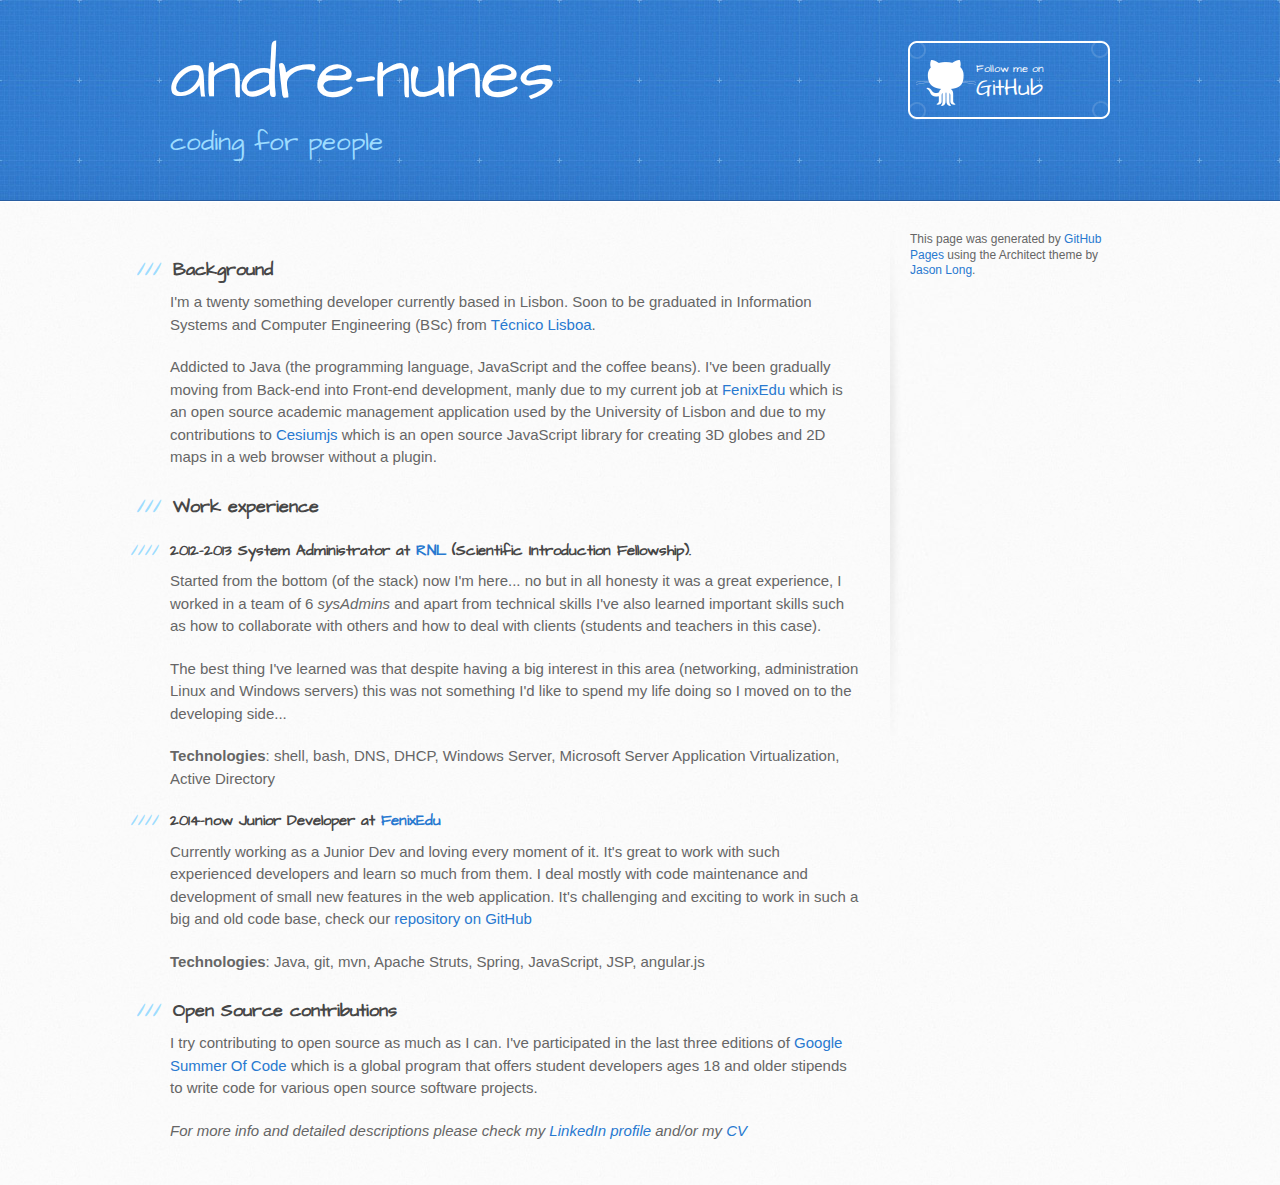
==== index.html @ 00bc3afa "Update background" ====
<!DOCTYPE html>
<html>
  <head>
    <meta charset='utf-8'>
    <meta http-equiv="X-UA-Compatible" content="chrome=1">
    <meta name="viewport" content="width=device-width, initial-scale=1, maximum-scale=1">
    <link href='https://fonts.googleapis.com/css?family=Architects+Daughter' rel='stylesheet' type='text/css'>
    <link rel="stylesheet" type="text/css" href="stylesheets/stylesheet.css" media="screen">
    <link rel="stylesheet" type="text/css" href="stylesheets/github-light.css" media="screen">
    <link rel="stylesheet" type="text/css" href="stylesheets/print.css" media="print">

    <!--[if lt IE 9]>
    <script src="//html5shiv.googlecode.com/svn/trunk/html5.js"></script>
    <![endif]-->

    <title>andre-nunes by andre-nunes</title>
  </head>

  <body>
    <header>
      <div class="inner">
        <h1>andre-nunes</h1>
        <h2>coding for people</h2>
        <a href="https://github.com/andre-nunes" class="button"><small>Follow me on</small> GitHub</a>
      </div>
    </header>

    <div id="content-wrapper">
      <div class="inner clearfix">
        <section id="main-content">
          <h3>
<a id="background" class="anchor" href="#background" aria-hidden="true"><span class="octicon octicon-link"></span></a>Background</h3>

<p>I'm a twenty something developer currently based in Lisbon. Soon to be graduated in Information Systems and Computer Engineering (BSc) from <a href="https://tecnico.ulisboa.pt/en/">Técnico Lisboa</a>.</p>

<p>Addicted to Java (the programming language, JavaScript and the coffee beans). I've been gradually moving from Back-end into Front-end development, manly due to my current job at <a href="http://fenixedu.org/">FenixEdu</a> which is an open source academic management application used by the University of Lisbon and due to my contributions to <a href="http://cesiumjs.org/">Cesiumjs</a> which is an open source JavaScript library for creating 3D globes and 2D maps in a web browser without a plugin.</p>

<h3>
<a id="work-experience" class="anchor" href="#work-experience" aria-hidden="true"><span class="octicon octicon-link"></span></a>Work experience</h3>

<h4>
<a id="2012-2013-system-administrator-at-rnl-scientific-introduction-fellowship" class="anchor" href="#2012-2013-system-administrator-at-rnl-scientific-introduction-fellowship" aria-hidden="true"><span class="octicon octicon-link"></span></a>2012-2013 System Administrator at <a href="https://rnl.tecnico.ulisboa.pt/">RNL</a> (Scientific Introduction Fellowship).</h4>

<p>Started from the bottom (of the stack) now I'm here... no but in all honesty it was a great experience, I worked in a team of 6 <em>sysAdmins</em> and apart from technical skills I've also learned important skills such as how to collaborate with others and how to deal with clients (students and teachers in this case). </p>

<p>The best thing I've learned was that despite having a big interest in this area (networking, administration Linux and Windows servers) this was not something I'd like to spend my life doing so I moved on to the developing side...</p>

<p><strong>Technologies</strong>: shell, bash, DNS, DHCP, Windows Server, Microsoft Server Application Virtualization, Active Directory</p>

<h4>
<a id="2014-now-junior-developer-at-fenixedu" class="anchor" href="#2014-now-junior-developer-at-fenixedu" aria-hidden="true"><span class="octicon octicon-link"></span></a>2014-now Junior Developer at <a href="http://fenixedu.org/">FenixEdu</a>
</h4>

<p>Currently working as a Junior Dev and loving every moment of it. It's great to work with such experienced developers and learn so much from them. I deal mostly with code maintenance and development of small new features in the web application. It's challenging and exciting to work in such a big and old code base, check our <a href="https://github.com/FenixEdu/fenixedu-academic">repository on GitHub</a></p>

<p><strong>Technologies</strong>: Java, git, mvn, Apache Struts, Spring, JavaScript, JSP, angular.js</p>

<h3>
<a id="open-source-contributions" class="anchor" href="#open-source-contributions" aria-hidden="true"><span class="octicon octicon-link"></span></a>Open Source contributions</h3>

<p>I try contributing to open source as much as I can. I've participated in the last three editions of <a href="https://developers.google.com/open-source/gsoc/">Google Summer Of Code</a> which is a global program that offers student developers ages 18 and older stipends to write code for various open source software projects.</p>

<p><em>For more info and detailed descriptions please check my <a href="http://www.linkedin.com/in/andregomesnunes">LinkedIn profile</a> and/or my <a href="data/Europass-CV-AndreNunes.pdf">CV</a></em></p>
        </section>

        <aside id="sidebar">


          <p>This page was generated by <a href="https://pages.github.com">GitHub Pages</a> using the Architect theme by <a href="https://twitter.com/jasonlong">Jason Long</a>.</p>
        </aside>
      </div>
    </div>


  </body>
</html>
---- stylesheets/stylesheet.css ----
/*! normalize.css v3.0.2 | MIT License | git.io/normalize */

/**
 * 1. Set default font family to sans-serif.
 * 2. Prevent iOS text size adjust after orientation change, without disabling
 *    user zoom.
 */

html {
  font-family: sans-serif; /* 1 */
  -webkit-text-size-adjust: 100%; /* 2 */
  -ms-text-size-adjust: 100%; /* 2 */
}

/**
 * Remove default margin.
 */

body {
  margin: 0;
}

/* HTML5 display definitions
   ========================================================================== */

/**
 * Correct `block` display not defined for any HTML5 element in IE 8/9.
 * Correct `block` display not defined for `details` or `summary` in IE 10/11
 * and Firefox.
 * Correct `block` display not defined for `main` in IE 11.
 */

article,
aside,
details,
figcaption,
figure,
footer,
header,
hgroup,
main,
menu,
nav,
section,
summary {
  display: block;
}

/**
 * 1. Correct `inline-block` display not defined in IE 8/9.
 * 2. Normalize vertical alignment of `progress` in Chrome, Firefox, and Opera.
 */

audio,
canvas,
progress,
video {
  display: inline-block; /* 1 */
  vertical-align: baseline; /* 2 */
}

/**
 * Prevent modern browsers from displaying `audio` without controls.
 * Remove excess height in iOS 5 devices.
 */

audio:not([controls]) {
  display: none;
  height: 0;
}

/**
 * Address `[hidden]` styling not present in IE 8/9/10.
 * Hide the `template` element in IE 8/9/11, Safari, and Firefox < 22.
 */

[hidden],
template {
  display: none;
}

/* Links
   ========================================================================== */

/**
 * Remove the gray background color from active links in IE 10.
 */

a {
  background-color: transparent;
}

/**
 * Improve readability when focused and also mouse hovered in all browsers.
 */

a:active,
a:hover {
  outline: 0;
}

/* Text-level semantics
   ========================================================================== */

/**
 * Address styling not present in IE 8/9/10/11, Safari, and Chrome.
 */

abbr[title] {
  border-bottom: 1px dotted;
}

/**
 * Address style set to `bolder` in Firefox 4+, Safari, and Chrome.
 */

b,
strong {
  font-weight: bold;
}

/**
 * Address styling not present in Safari and Chrome.
 */

dfn {
  font-style: italic;
}

/**
 * Address variable `h1` font-size and margin within `section` and `article`
 * contexts in Firefox 4+, Safari, and Chrome.
 */

h1 {
  margin: 0.67em 0;
  font-size: 2em;
}

/**
 * Address styling not present in IE 8/9.
 */

mark {
  color: #000;
  background: #ff0;
}

/**
 * Address inconsistent and variable font size in all browsers.
 */

small {
  font-size: 80%;
}

/**
 * Prevent `sub` and `sup` affecting `line-height` in all browsers.
 */

sub,
sup {
  position: relative;
  font-size: 75%;
  line-height: 0;
  vertical-align: baseline;
}

sup {
  top: -0.5em;
}

sub {
  bottom: -0.25em;
}

/* Embedded content
   ========================================================================== */

/**
 * Remove border when inside `a` element in IE 8/9/10.
 */

img {
  border: 0;
}

/**
 * Correct overflow not hidden in IE 9/10/11.
 */

svg:not(:root) {
  overflow: hidden;
}

/* Grouping content
   ========================================================================== */

/**
 * Address margin not present in IE 8/9 and Safari.
 */

figure {
  margin: 1em 40px;
}

/**
 * Address differences between Firefox and other browsers.
 */

hr {
  height: 0;
  -moz-box-sizing: content-box;
  box-sizing: content-box;
}

/**
 * Contain overflow in all browsers.
 */

pre {
  overflow: auto;
}

/**
 * Address odd `em`-unit font size rendering in all browsers.
 */

code,
kbd,
pre,
samp {
  font-family: monospace, monospace;
  font-size: 1em;
}

/* Forms
   ========================================================================== */

/**
 * Known limitation: by default, Chrome and Safari on OS X allow very limited
 * styling of `select`, unless a `border` property is set.
 */

/**
 * 1. Correct color not being inherited.
 *    Known issue: affects color of disabled elements.
 * 2. Correct font properties not being inherited.
 * 3. Address margins set differently in Firefox 4+, Safari, and Chrome.
 */

button,
input,
optgroup,
select,
textarea {
  margin: 0; /* 3 */
  font: inherit; /* 2 */
  color: inherit; /* 1 */
}

/**
 * Address `overflow` set to `hidden` in IE 8/9/10/11.
 */

button {
  overflow: visible;
}

/**
 * Address inconsistent `text-transform` inheritance for `button` and `select`.
 * All other form control elements do not inherit `text-transform` values.
 * Correct `button` style inheritance in Firefox, IE 8/9/10/11, and Opera.
 * Correct `select` style inheritance in Firefox.
 */

button,
select {
  text-transform: none;
}

/**
 * 1. Avoid the WebKit bug in Android 4.0.* where (2) destroys native `audio`
 *    and `video` controls.
 * 2. Correct inability to style clickable `input` types in iOS.
 * 3. Improve usability and consistency of cursor style between image-type
 *    `input` and others.
 */

button,
html input[type="button"], /* 1 */
input[type="reset"],
input[type="submit"] {
  -webkit-appearance: button; /* 2 */
  cursor: pointer; /* 3 */
}

/**
 * Re-set default cursor for disabled elements.
 */

button[disabled],
html input[disabled] {
  cursor: default;
}

/**
 * Remove inner padding and border in Firefox 4+.
 */

button::-moz-focus-inner,
input::-moz-focus-inner {
  padding: 0;
  border: 0;
}

/**
 * Address Firefox 4+ setting `line-height` on `input` using `!important` in
 * the UA stylesheet.
 */

input {
  line-height: normal;
}

/**
 * It's recommended that you don't attempt to style these elements.
 * Firefox's implementation doesn't respect box-sizing, padding, or width.
 *
 * 1. Address box sizing set to `content-box` in IE 8/9/10.
 * 2. Remove excess padding in IE 8/9/10.
 */

input[type="checkbox"],
input[type="radio"] {
  box-sizing: border-box; /* 1 */
  padding: 0; /* 2 */
}

/**
 * Fix the cursor style for Chrome's increment/decrement buttons. For certain
 * `font-size` values of the `input`, it causes the cursor style of the
 * decrement button to change from `default` to `text`.
 */

input[type="number"]::-webkit-inner-spin-button,
input[type="number"]::-webkit-outer-spin-button {
  height: auto;
}

/**
 * 1. Address `appearance` set to `searchfield` in Safari and Chrome.
 * 2. Address `box-sizing` set to `border-box` in Safari and Chrome
 *    (include `-moz` to future-proof).
 */

input[type="search"] {
  -webkit-box-sizing: content-box; /* 2 */
  -moz-box-sizing: content-box;
  box-sizing: content-box;
  -webkit-appearance: textfield; /* 1 */
}

/**
 * Remove inner padding and search cancel button in Safari and Chrome on OS X.
 * Safari (but not Chrome) clips the cancel button when the search input has
 * padding (and `textfield` appearance).
 */

input[type="search"]::-webkit-search-cancel-button,
input[type="search"]::-webkit-search-decoration {
  -webkit-appearance: none;
}

/**
 * Define consistent border, margin, and padding.
 */

fieldset {
  padding: 0.35em 0.625em 0.75em;
  margin: 0 2px;
  border: 1px solid #c0c0c0;
}

/**
 * 1. Correct `color` not being inherited in IE 8/9/10/11.
 * 2. Remove padding so people aren't caught out if they zero out fieldsets.
 */

legend {
  padding: 0; /* 2 */
  border: 0; /* 1 */
}

/**
 * Remove default vertical scrollbar in IE 8/9/10/11.
 */

textarea {
  overflow: auto;
}

/**
 * Don't inherit the `font-weight` (applied by a rule above).
 * NOTE: the default cannot safely be changed in Chrome and Safari on OS X.
 */

optgroup {
  font-weight: bold;
}

/* Tables
   ========================================================================== */

/**
 * Remove most spacing between table cells.
 */

table {
  border-spacing: 0;
  border-collapse: collapse;
}

td,
th {
  padding: 0;
}

/* LAYOUT STYLES */
body {
  font-family: 'Helvetica Neue', Helvetica, Arial, serif;
  font-size: 15px;
  font-weight: 400;
  line-height: 1.5;
  color: #666;
  background: #fafafa url(../images/body-bg.jpg) 0 0 repeat;
}

p {
  margin-top: 0;
}

a {
  color: #2879d0;
}
a:hover {
  color: #2268b2;
}

header {
  padding-top: 40px;
  padding-bottom: 40px;
  font-family: 'Architects Daughter', 'Helvetica Neue', Helvetica, Arial, serif;
  background: #2e7bcf url(../images/header-bg.jpg) 0 0 repeat-x;
  border-bottom: solid 1px #275da1;
}

header h1 {
  width: 540px;
  margin-top: 0;
  margin-bottom: 0.2em;
  font-size: 72px;
  font-weight: normal;
  line-height: 1;
  color: #fff;
  letter-spacing: -1px;
}

header h2 {
  width: 540px;
  margin-top: 0;
  margin-bottom: 0;
  font-size: 26px;
  font-weight: normal;
  line-height: 1.3;
  color: #9ddcff;
  letter-spacing: 0;
}

.inner {
  position: relative;
  width: 940px;
  margin: 0 auto;
}

#content-wrapper {
  padding-top: 30px;
  border-top: solid 1px #fff;
}

#main-content {
  float: left;
  width: 690px;
}

#main-content img {
  max-width: 100%;
}

aside#sidebar {
  float: right;
  width: 200px;
  min-height: 504px;
  padding-left: 20px;
  font-size: 12px;
  line-height: 1.3;
  background: transparent url(../images/sidebar-bg.jpg) 0 0 no-repeat;
}

aside#sidebar p.repo-owner,
aside#sidebar p.repo-owner a {
  font-weight: bold;
}

#downloads {
  margin-bottom: 40px;
}

a.button {
  width: 134px;
  height: 58px;
  padding-top: 22px;
  padding-left: 68px;
  font-family: 'Architects Daughter', 'Helvetica Neue', Helvetica, Arial, serif;
  font-size: 23px;
  line-height: 1.2;
  color: #fff;
}
a.button small {
  display: block;
  font-size: 11px;
}
header a.button {
  position: absolute;
  top: 0;
  right: 0;
  background: transparent url(../images/github-button.png) 0 0 no-repeat;
}
aside a.button {
  display: block;
  width: 138px;
  padding-left: 64px;
  margin-bottom: 20px;
  font-size: 21px;
  background: transparent url(../images/download-button.png) 0 0 no-repeat;
}

code, pre {
  margin-bottom: 30px;
  font-family: Monaco, "Bitstream Vera Sans Mono", "Lucida Console", Terminal, monospace;
  font-size: 13px;
  color: #222;
}

code {
  padding: 0 3px;
  background-color: #f2f8fc;
  border: solid 1px #dbe7f3;
}

pre {
  padding: 20px;
  overflow: auto;
  text-shadow: none;
  background: #fff;
  border: solid 1px #f2f2f2;
}
pre code {
  padding: 0;
  color: #2879d0;
  background-color: #fff;
  border: none;
}

ul, ol, dl {
  margin-bottom: 20px;
}


/* COMMON STYLES */

hr {
  height: 0;
  margin-top: 1em;
  margin-bottom: 1em;
  border: 0;
  border-top: solid 1px #ddd;
}

table {
  width: 100%;
  border: 1px solid #ebebeb;
}

th {
  font-weight: 500;
}

td {
  font-weight: 300;
  text-align: center;
  border: 1px solid #ebebeb;
}

form {
  padding: 20px;
  background: #f2f2f2;

}


/* GENERAL ELEMENT TYPE STYLES */

#main-content h1 {
  margin-top: 0;
  margin-bottom: 0;
  font-family: 'Architects Daughter', 'Helvetica Neue', Helvetica, Arial, serif;
  font-size: 2.8em;
  font-weight: normal;
  color: #474747;
  text-indent: 6px;
  letter-spacing: -1px;
}

#main-content h1:before {
  padding-right: 0.3em;
  margin-left: -0.9em;
  color: #9ddcff;
  content: "/";
}

#main-content h2 {
  margin-bottom: 8px;
  font-family: 'Architects Daughter', 'Helvetica Neue', Helvetica, Arial, serif;
  font-size: 22px;
  font-weight: bold;
  color: #474747;
  text-indent: 4px;
}
#main-content h2:before {
  padding-right: 0.3em;
  margin-left: -1.5em;
  content: "//";
  color: #9ddcff;
}

#main-content h3 {
  margin-top: 24px;
  margin-bottom: 8px;
  font-family: 'Architects Daughter', 'Helvetica Neue', Helvetica, Arial, serif;
  font-size: 18px;
  font-weight: bold;
  color: #474747;
  text-indent: 3px;
}

#main-content h3:before {
  padding-right: 0.3em;
  margin-left: -2em;
  content: "///";
  color: #9ddcff;
}

#main-content h4 {
  margin-bottom: 8px;
  font-family: 'Architects Daughter', 'Helvetica Neue', Helvetica, Arial, serif;
  font-size: 15px;
  font-weight: bold;
  color: #474747;
  text-indent: 3px;
}

h4:before {
  padding-right: 0.3em;
  margin-left: -2.8em;
  content: "////";
  color: #9ddcff;
}

#main-content h5 {
  margin-bottom: 8px;
  font-family: 'Architects Daughter', 'Helvetica Neue', Helvetica, Arial, serif;
  font-size: 14px;
  color: #474747;
  text-indent: 3px;
}
h5:before {
  padding-right: 0.3em;
  margin-left: -3.2em;
  content: "/////";
  color: #9ddcff;
}

#main-content h6 {
  margin-bottom: 8px;
  font-family: 'Architects Daughter', 'Helvetica Neue', Helvetica, Arial, serif;
  font-size: .8em;
  color: #474747;
  text-indent: 3px;
}
h6:before {
  padding-right: 0.3em;
  margin-left: -3.7em;
  content: "//////";
  color: #9ddcff;
}

p {
  margin-bottom: 20px;
}

a {
  text-decoration: none;
}

p a {
  font-weight: 400;
}

blockquote {
  padding: 0 0 0 30px;
  margin-bottom: 20px;
  font-size: 1.6em;
  border-left: 10px solid #e9e9e9;
}

ul {
  list-style-position: inside;
  list-style: disc;
  padding-left: 20px;
}

ol {
  list-style-position: inside;
  list-style: decimal;
  padding-left: 3px;
}

dl dd {
  font-style: italic;
  font-weight: 100;
}

footer {
  padding-top: 20px;
  padding-bottom: 30px;
  margin-top: 40px;
  font-size: 13px;
  color: #aaa;
  background: transparent url('../images/hr.png') 0 0 no-repeat;
}

footer a {
  color: #666;
}
footer a:hover {
  color: #444;
}

/* MISC */
.clearfix:after {
  display: block;
  height: 0;
  clear: both;
  visibility: hidden;
  content: '.';
}

.clearfix {display: inline-block;}
* html .clearfix {height: 1%;}
.clearfix {display: block;}

/* #Media Queries
================================================== */

/* Smaller than standard 960 (devices and browsers) */
@media only screen and (max-width: 959px) { }

/* Tablet Portrait size to standard 960 (devices and browsers) */
@media only screen and (min-width: 768px) and (max-width: 959px) {
  .inner {
    width: 740px;
  }
  header h1, header h2 {
    width: 340px;
  }
  header h1 {
    font-size: 60px;
  }
  header h2 {
    font-size: 30px;
  }
  #main-content {
    width: 490px;
  }
  #main-content h1:before,
  #main-content h2:before,
  #main-content h3:before,
  #main-content h4:before,
  #main-content h5:before,
  #main-content h6:before {
    padding-right: 0;
    margin-left: 0;
    content: none;
  }
}

/* All Mobile Sizes (devices and browser) */
@media only screen and (max-width: 767px) {
  .inner {
    width: 93%;
  }
  header {
    padding: 20px 0;
  }
  header .inner {
    position: relative;
  }
  header h1, header h2 {
    width: 100%;
  }
  header h1 {
    font-size: 48px;
  }
  header h2 {
    font-size: 24px;
  }
  header a.button {
    position: relative;
    display: inline-block;
    width: auto;
    height: auto;
    padding: 5px 10px;
    margin-top: 15px;
    font-size: 13px;
    line-height: 1;
    color: #2879d0;
    text-align: center;
    background-color: #9ddcff;
    background-image: none;
    border-radius: 5px;
    -moz-border-radius: 5px;
    -webkit-border-radius: 5px;
  }
  header a.button small {
    display: inline;
    font-size: 13px;
  }
  #main-content,
  aside#sidebar {
    float: none;
    width: 100% ! important;
  }
  aside#sidebar {
    min-height: 0;
    padding: 20px 0;
    margin-top: 20px;
    background-image: none;
    border-top: solid 1px #ddd;
  }
  aside#sidebar a.button {
    display: none;
  }
  #main-content h1:before,
  #main-content h2:before,
  #main-content h3:before,
  #main-content h4:before,
  #main-content h5:before,
  #main-content h6:before {
    padding-right: 0;
    margin-left: 0;
    content: none;
  }
}

/* Mobile Landscape Size to Tablet Portrait (devices and browsers) */
@media only screen and (min-width: 480px) and (max-width: 767px) { }

/* Mobile Portrait Size to Mobile Landscape Size (devices and browsers) */
@media only screen and (max-width: 479px) { }
---- stylesheets/github-light.css ----
/*
   Copyright 2014 GitHub Inc.

   Licensed under the Apache License, Version 2.0 (the "License");
   you may not use this file except in compliance with the License.
   You may obtain a copy of the License at

       http://www.apache.org/licenses/LICENSE-2.0

   Unless required by applicable law or agreed to in writing, software
   distributed under the License is distributed on an "AS IS" BASIS,
   WITHOUT WARRANTIES OR CONDITIONS OF ANY KIND, either express or implied.
   See the License for the specific language governing permissions and
   limitations under the License.

*/

.pl-c /* comment */ {
  color: #969896;
}

.pl-c1      /* constant, markup.raw, meta.diff.header, meta.module-reference, meta.property-name, support, support.constant, support.variable, variable.other.constant */,
.pl-s .pl-v /* string variable */ {
  color: #0086b3;
}

.pl-e  /* entity */,
.pl-en /* entity.name */ {
  color: #795da3;
}

.pl-s .pl-s1 /* string source */,
.pl-smi      /* storage.modifier.import, storage.modifier.package, storage.type.java, variable.other, variable.parameter.function */ {
  color: #333;
}

.pl-ent /* entity.name.tag */ {
  color: #63a35c;
}

.pl-k /* keyword, storage, storage.type */ {
  color: #a71d5d;
}

.pl-pds              /* punctuation.definition.string, string.regexp.character-class */,
.pl-s                /* string */,
.pl-s .pl-pse .pl-s1 /* string punctuation.section.embedded source */,
.pl-sr               /* string.regexp */,
.pl-sr .pl-cce       /* string.regexp constant.character.escape */,
.pl-sr .pl-sra       /* string.regexp string.regexp.arbitrary-repitition */,
.pl-sr .pl-sre       /* string.regexp source.ruby.embedded */ {
  color: #183691;
}

.pl-v /* variable */ {
  color: #ed6a43;
}

.pl-id /* invalid.deprecated */ {
  color: #b52a1d;
}

.pl-ii /* invalid.illegal */ {
  background-color: #b52a1d;
  color: #f8f8f8;
}

.pl-sr .pl-cce /* string.regexp constant.character.escape */ {
  color: #63a35c;
  font-weight: bold;
}

.pl-ml /* markup.list */ {
  color: #693a17;
}

.pl-mh        /* markup.heading */,
.pl-mh .pl-en /* markup.heading entity.name */,
.pl-ms        /* meta.separator */ {
  color: #1d3e81;
  font-weight: bold;
}

.pl-mq /* markup.quote */ {
  color: #008080;
}

.pl-mi /* markup.italic */ {
  color: #333;
  font-style: italic;
}

.pl-mb /* markup.bold */ {
  color: #333;
  font-weight: bold;
}

.pl-md /* markup.deleted, meta.diff.header.from-file */ {
  background-color: #ffecec;
  color: #bd2c00;
}

.pl-mi1 /* markup.inserted, meta.diff.header.to-file */ {
  background-color: #eaffea;
  color: #55a532;
}

.pl-mdr /* meta.diff.range */ {
  color: #795da3;
  font-weight: bold;
}

.pl-mo /* meta.output */ {
  color: #1d3e81;
}
---- stylesheets/print.css ----
html, body, div, span, applet, object, iframe,
h1, h2, h3, h4, h5, h6, p, blockquote, pre,
a, abbr, acronym, address, big, cite, code,
del, dfn, em, img, ins, kbd, q, s, samp,
small, strike, strong, sub, sup, tt, var,
b, u, i, center,
dl, dt, dd, ol, ul, li,
fieldset, form, label, legend,
table, caption, tbody, tfoot, thead, tr, th, td,
article, aside, canvas, details, embed,
figure, figcaption, footer, header, hgroup,
menu, nav, output, ruby, section, summary,
time, mark, audio, video {
  padding: 0;
  margin: 0;
  font: inherit;
  font-size: 100%;
  vertical-align: baseline;
  border: 0;
}
/* HTML5 display-role reset for older browsers */
article, aside, details, figcaption, figure,
footer, header, hgroup, menu, nav, section {
  display: block;
}
body {
  line-height: 1;
}
ol, ul {
  list-style: none;
}
blockquote, q {
  quotes: none;
}
blockquote:before, blockquote:after,
q:before, q:after {
  content: '';
  content: none;
}
table {
  border-spacing: 0;
  border-collapse: collapse;
}
body {
  font-family: 'Helvetica Neue', Helvetica, Arial, serif;
  font-size: 13px;
  line-height: 1.5;
  color: #000;
}

a {
  font-weight: bold;
  color: #d5000d;
}

header {
  padding-top: 35px;
  padding-bottom: 10px;
}

header h1 {
  font-size: 48px;
  font-weight: bold;
  line-height: 1.2;
  color: #303030;
  letter-spacing: -1px;
}

header h2 {
  font-size: 24px;
  font-weight: normal;
  line-height: 1.3;
  color: #aaa;
  letter-spacing: -1px;
}
#downloads {
  display: none;
}
#main_content {
  padding-top: 20px;
}

code, pre {
  margin-bottom: 30px;
  font-family: Monaco, "Bitstream Vera Sans Mono", "Lucida Console", Terminal;
  font-size: 12px;
  color: #222;
}

code {
  padding: 0 3px;
}

pre {
  padding: 20px;
  overflow: auto;
  border: solid 1px #ddd;
}
pre code {
  padding: 0;
}

ul, ol, dl {
  margin-bottom: 20px;
}


/* COMMON STYLES */

table {
  width: 100%;
  border: 1px solid #ebebeb;
}

th {
  font-weight: 500;
}

td {
  font-weight: 300;
  text-align: center;
  border: 1px solid #ebebeb;
}

form {
  padding: 20px;
  background: #f2f2f2;

}


/* GENERAL ELEMENT TYPE STYLES */

h1 {
  font-size: 2.8em;
}

h2 {
  margin-bottom: 8px;
  font-size: 22px;
  font-weight: bold;
  color: #303030;
}

h3 {
  margin-bottom: 8px;
  font-size: 18px;
  font-weight: bold;
  color: #d5000d;
}

h4 {
  font-size: 16px;
  font-weight: bold;
  color: #303030;
}

h5 {
  font-size: 1em;
  color: #303030;
}

h6 {
  font-size: .8em;
  color: #303030;
}

p {
  margin-bottom: 20px;
  font-weight: 300;
}

a {
  text-decoration: none;
}

p a {
  font-weight: 400;
}

blockquote {
  padding: 0 0 0 30px;
  margin-bottom: 20px;
  font-size: 1.6em;
  border-left: 10px solid #e9e9e9;
}

ul li {
  padding-left: 20px;
  list-style-position: inside;
  list-style: disc;
}

ol li {
  padding-left: 3px;
  list-style-position: inside;
  list-style: decimal;
}

dl dd {
  font-style: italic;
  font-weight: 100;
}

footer {
  padding-top: 20px;
  padding-bottom: 30px;
  margin-top: 40px;
  font-size: 13px;
  color: #aaa;
}

footer a {
  color: #666;
}

/* MISC */
.clearfix:after {
  display: block;
  height: 0;
  clear: both;
  visibility: hidden;
  content: '.';
}

.clearfix {display: inline-block;}
* html .clearfix {height: 1%;}
.clearfix {display: block;}
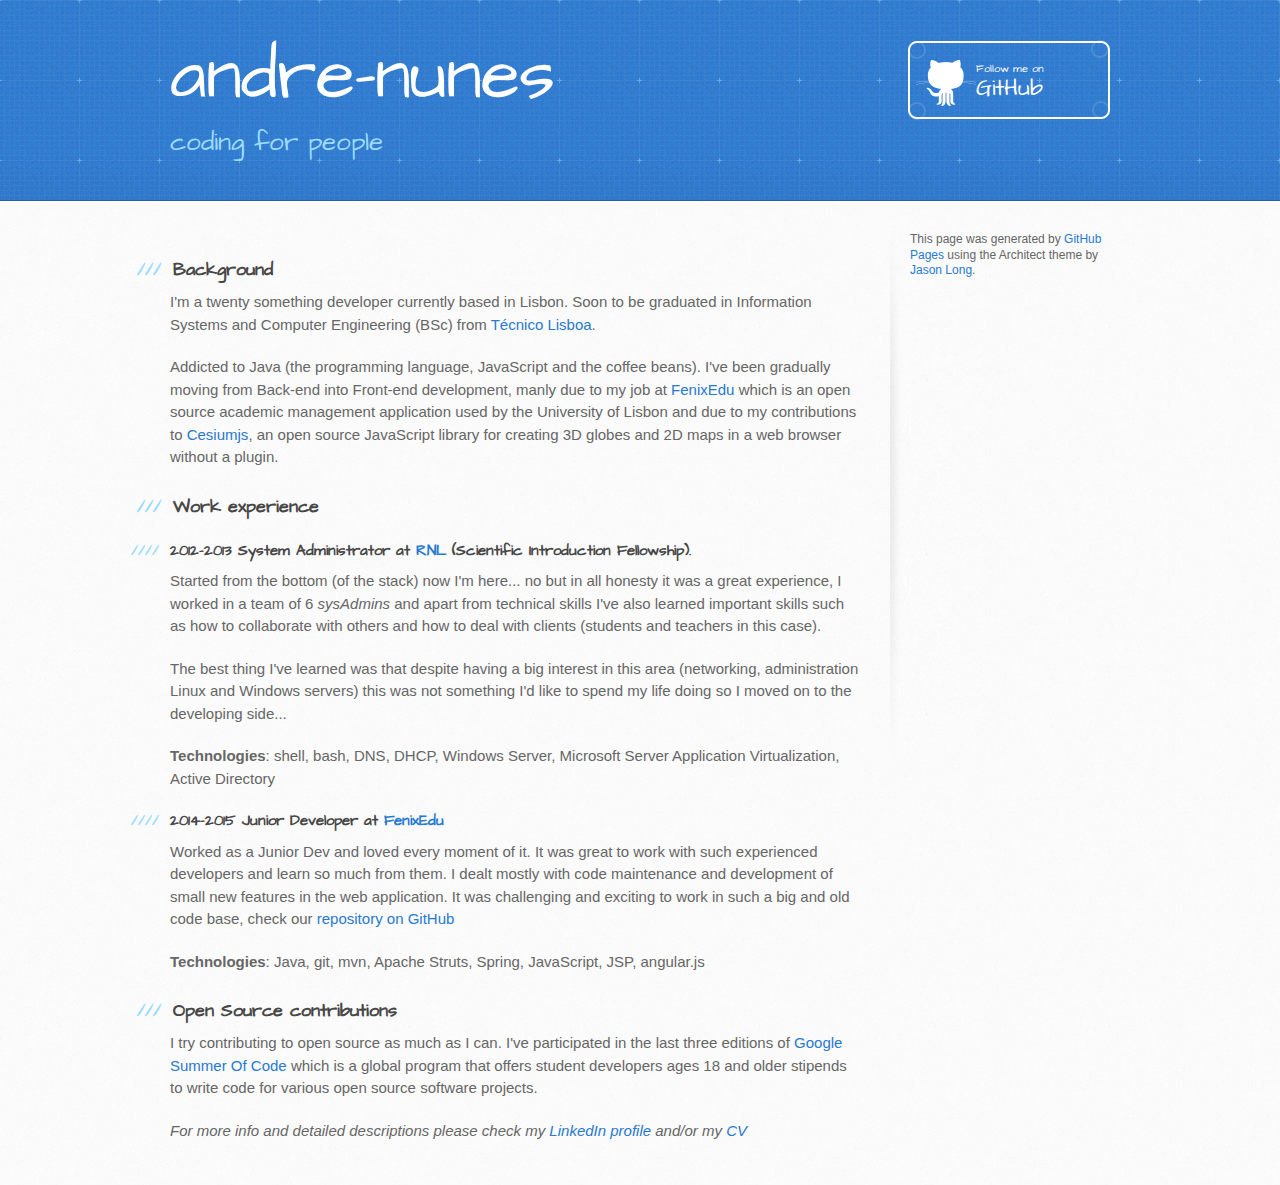
==== commit db54bdd5: "Update background and work experience" ====
--- a/index.html
+++ b/index.html
@@ -33,7 +33,7 @@
 
 <p>I'm a twenty something developer currently based in Lisbon. Soon to be graduated in Information Systems and Computer Engineering (BSc) from <a href="https://tecnico.ulisboa.pt/en/">Técnico Lisboa</a>.</p>
 
-<p>Addicted to Java (the programming language, JavaScript and the coffee beans). I've been gradually moving from Back-end into Front-end development, manly due to my current job at <a href="http://fenixedu.org/">FenixEdu</a> which is an open source academic management application used by the University of Lisbon and due to my contributions to <a href="http://cesiumjs.org/">Cesiumjs</a> which is an open source JavaScript library for creating 3D globes and 2D maps in a web browser without a plugin.</p>
+<p>Addicted to Java (the programming language, JavaScript and the coffee beans). I've been gradually moving from Back-end into Front-end development, manly due to my job at <a href="http://fenixedu.org/">FenixEdu</a> which is an open source academic management application used by the University of Lisbon and due to my contributions to <a href="http://cesiumjs.org/">Cesiumjs</a>, an open source JavaScript library for creating 3D globes and 2D maps in a web browser without a plugin.</p>
 
 <h3>
 <a id="work-experience" class="anchor" href="#work-experience" aria-hidden="true"><span class="octicon octicon-link"></span></a>Work experience</h3>
@@ -48,10 +48,10 @@
 <p><strong>Technologies</strong>: shell, bash, DNS, DHCP, Windows Server, Microsoft Server Application Virtualization, Active Directory</p>
 
 <h4>
-<a id="2014-now-junior-developer-at-fenixedu" class="anchor" href="#2014-now-junior-developer-at-fenixedu" aria-hidden="true"><span class="octicon octicon-link"></span></a>2014-now Junior Developer at <a href="http://fenixedu.org/">FenixEdu</a>
+<a id="2014-now-junior-developer-at-fenixedu" class="anchor" href="#2014-now-junior-developer-at-fenixedu" aria-hidden="true"><span class="octicon octicon-link"></span></a>2014-2015 Junior Developer at <a href="http://fenixedu.org/">FenixEdu</a>
 </h4>
 
-<p>Currently working as a Junior Dev and loving every moment of it. It's great to work with such experienced developers and learn so much from them. I deal mostly with code maintenance and development of small new features in the web application. It's challenging and exciting to work in such a big and old code base, check our <a href="https://github.com/FenixEdu/fenixedu-academic">repository on GitHub</a></p>
+<p>Worked as a Junior Dev and loved every moment of it. It was great to work with such experienced developers and learn so much from them. I dealt mostly with code maintenance and development of small new features in the web application. It was challenging and exciting to work in such a big and old code base, check our <a href="https://github.com/FenixEdu/fenixedu-academic">repository on GitHub</a></p>
 
 <p><strong>Technologies</strong>: Java, git, mvn, Apache Struts, Spring, JavaScript, JSP, angular.js</p>
 
@@ -60,7 +60,7 @@
 
 <p>I try contributing to open source as much as I can. I've participated in the last three editions of <a href="https://developers.google.com/open-source/gsoc/">Google Summer Of Code</a> which is a global program that offers student developers ages 18 and older stipends to write code for various open source software projects.</p>
 
-<p><em>For more info and detailed descriptions please check my <a href="http://www.linkedin.com/in/andregomesnunes">LinkedIn profile</a> and/or my <a href="data/Europass-CV-AndreNunes.pdf">CV</a></em></p>
+<p><em>For more info and detailed descriptions please check my <a href="http://www.linkedin.com/in/andregomesnunes">LinkedIn profile</a> and/or my <a href="data/AndreNunes-CV.pdf">CV</a></em></p>
         </section>
 
         <aside id="sidebar">
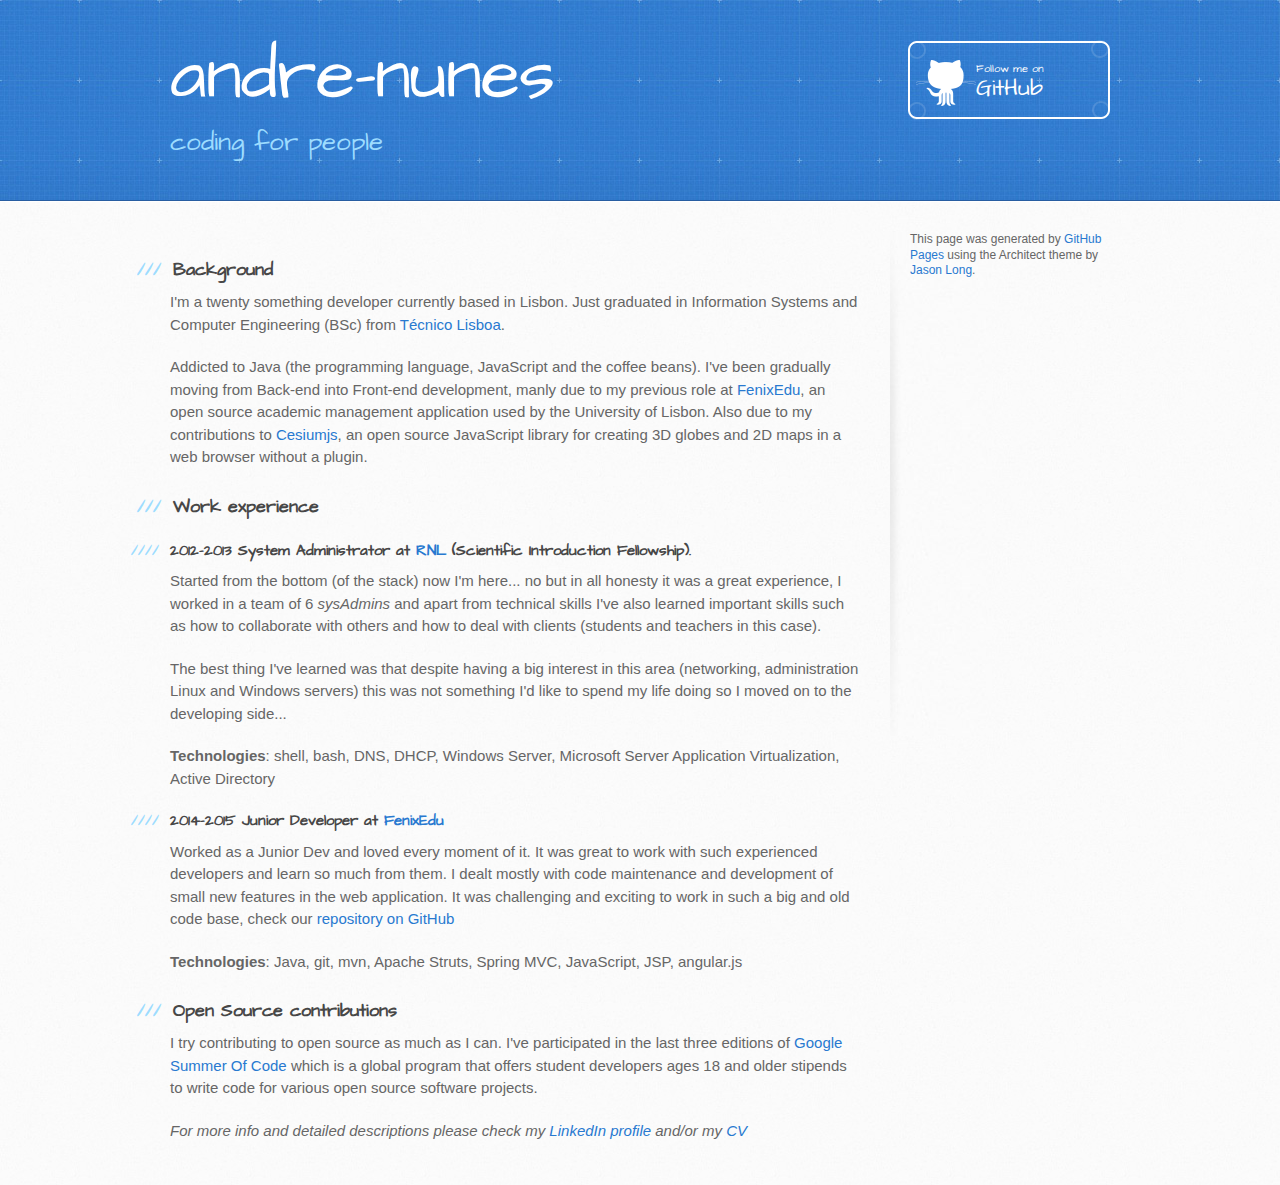
==== commit 507584fe: "Updated CV" ====
--- a/index.html
+++ b/index.html
@@ -31,9 +31,9 @@
           <h3>
 <a id="background" class="anchor" href="#background" aria-hidden="true"><span class="octicon octicon-link"></span></a>Background</h3>
 
-<p>I'm a twenty something developer currently based in Lisbon. Soon to be graduated in Information Systems and Computer Engineering (BSc) from <a href="https://tecnico.ulisboa.pt/en/">Técnico Lisboa</a>.</p>
+<p>I'm a twenty something developer currently based in Lisbon. Just graduated in Information Systems and Computer Engineering (BSc) from <a href="https://tecnico.ulisboa.pt/en/">Técnico Lisboa</a>.</p>
 
-<p>Addicted to Java (the programming language, JavaScript and the coffee beans). I've been gradually moving from Back-end into Front-end development, manly due to my job at <a href="http://fenixedu.org/">FenixEdu</a> which is an open source academic management application used by the University of Lisbon and due to my contributions to <a href="http://cesiumjs.org/">Cesiumjs</a>, an open source JavaScript library for creating 3D globes and 2D maps in a web browser without a plugin.</p>
+<p>Addicted to Java (the programming language, JavaScript and the coffee beans). I've been gradually moving from Back-end into Front-end development, manly due to my previous role at <a href="http://fenixedu.org/">FenixEdu</a>, an open source academic management application used by the University of Lisbon. Also due to my contributions to <a href="http://cesiumjs.org/">Cesiumjs</a>, an open source JavaScript library for creating 3D globes and 2D maps in a web browser without a plugin.</p>
 
 <h3>
 <a id="work-experience" class="anchor" href="#work-experience" aria-hidden="true"><span class="octicon octicon-link"></span></a>Work experience</h3>
@@ -53,7 +53,7 @@
 
 <p>Worked as a Junior Dev and loved every moment of it. It was great to work with such experienced developers and learn so much from them. I dealt mostly with code maintenance and development of small new features in the web application. It was challenging and exciting to work in such a big and old code base, check our <a href="https://github.com/FenixEdu/fenixedu-academic">repository on GitHub</a></p>
 
-<p><strong>Technologies</strong>: Java, git, mvn, Apache Struts, Spring, JavaScript, JSP, angular.js</p>
+<p><strong>Technologies</strong>: Java, git, mvn, Apache Struts, Spring MVC, JavaScript, JSP, angular.js</p>
 
 <h3>
 <a id="open-source-contributions" class="anchor" href="#open-source-contributions" aria-hidden="true"><span class="octicon octicon-link"></span></a>Open Source contributions</h3>
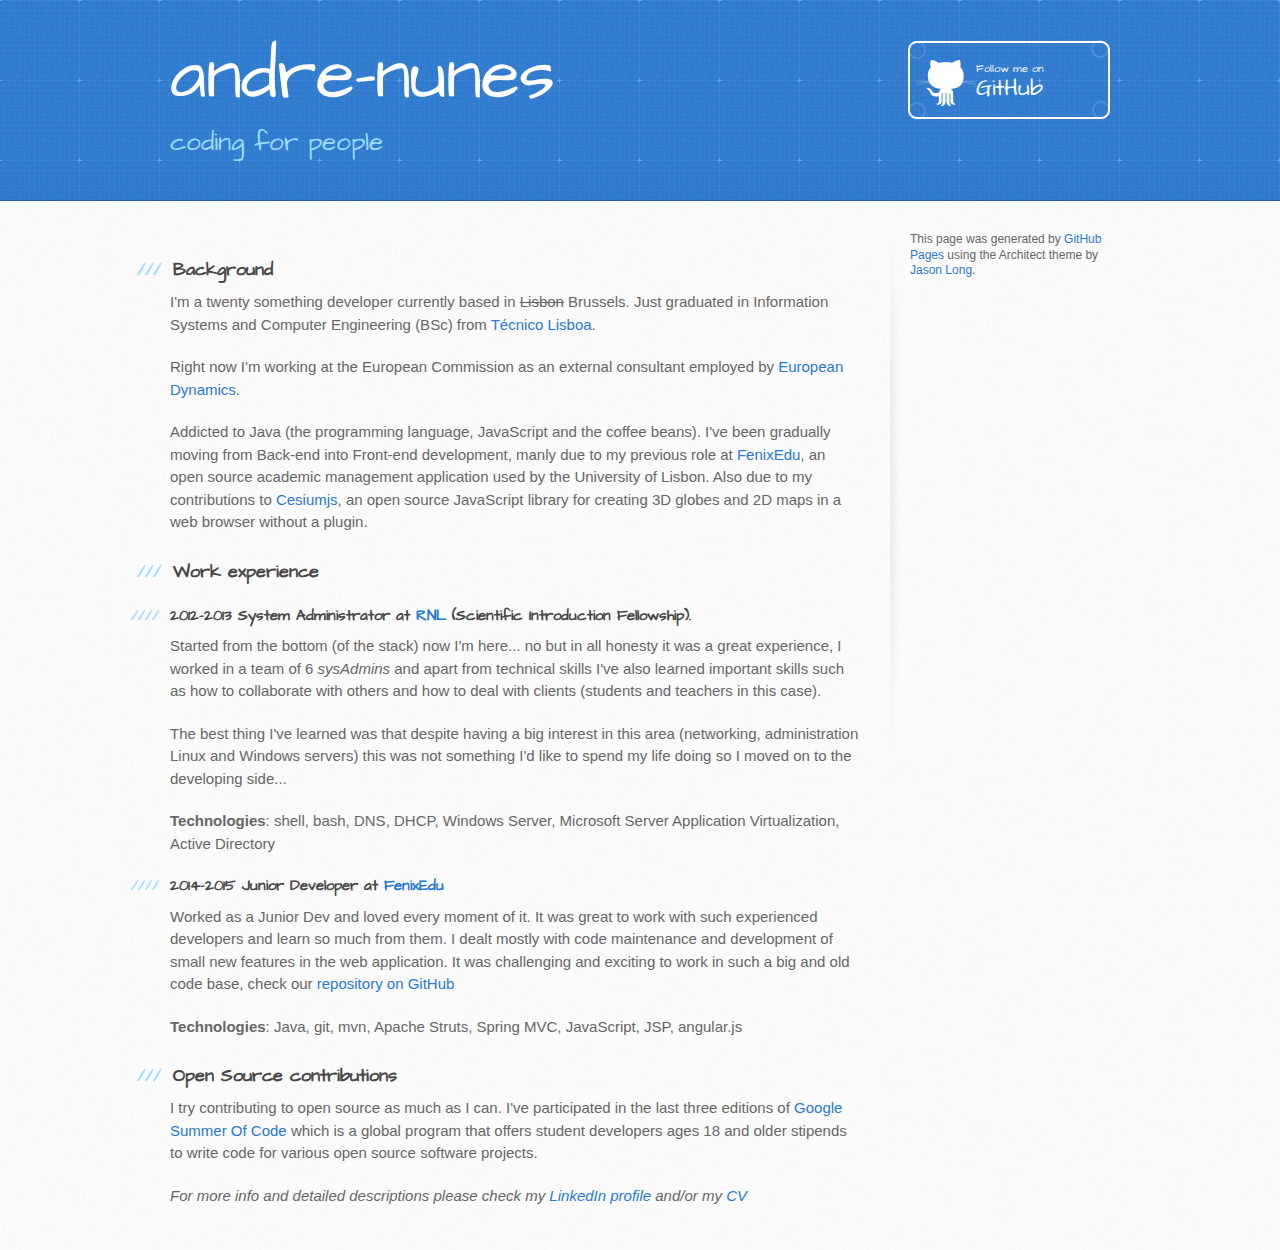
==== commit f40e246d: "Update intro" ====
--- a/index.html
+++ b/index.html
@@ -31,7 +31,9 @@
           <h3>
 <a id="background" class="anchor" href="#background" aria-hidden="true"><span class="octicon octicon-link"></span></a>Background</h3>
 
-<p>I'm a twenty something developer currently based in Lisbon. Just graduated in Information Systems and Computer Engineering (BSc) from <a href="https://tecnico.ulisboa.pt/en/">Técnico Lisboa</a>.</p>
+<p>I'm a twenty something developer currently based in <del>Lisbon</del> Brussels. Just graduated in Information Systems and Computer Engineering (BSc) from <a href="https://tecnico.ulisboa.pt/en/">Técnico Lisboa</a>.</p>
+
+<p>Right now I'm working at the European Commission as an external consultant employed by <a href="http://www.eurodyn.com/">European Dynamics</a>.</p>
 
 <p>Addicted to Java (the programming language, JavaScript and the coffee beans). I've been gradually moving from Back-end into Front-end development, manly due to my previous role at <a href="http://fenixedu.org/">FenixEdu</a>, an open source academic management application used by the University of Lisbon. Also due to my contributions to <a href="http://cesiumjs.org/">Cesiumjs</a>, an open source JavaScript library for creating 3D globes and 2D maps in a web browser without a plugin.</p>
 
@@ -48,7 +50,7 @@
 <p><strong>Technologies</strong>: shell, bash, DNS, DHCP, Windows Server, Microsoft Server Application Virtualization, Active Directory</p>
 
 <h4>
-<a id="2014-now-junior-developer-at-fenixedu" class="anchor" href="#2014-now-junior-developer-at-fenixedu" aria-hidden="true"><span class="octicon octicon-link"></span></a>2014-2015 Junior Developer at <a href="http://fenixedu.org/">FenixEdu</a>
+<a id="2014-2015-junior-developer-at-fenixedu" class="anchor" href="#2015-now-junior-developer-at-fenixedu" aria-hidden="true"><span class="octicon octicon-link"></span></a>2014-2015 Junior Developer at <a href="http://fenixedu.org/">FenixEdu</a>
 </h4>
 
 <p>Worked as a Junior Dev and loved every moment of it. It was great to work with such experienced developers and learn so much from them. I dealt mostly with code maintenance and development of small new features in the web application. It was challenging and exciting to work in such a big and old code base, check our <a href="https://github.com/FenixEdu/fenixedu-academic">repository on GitHub</a></p>
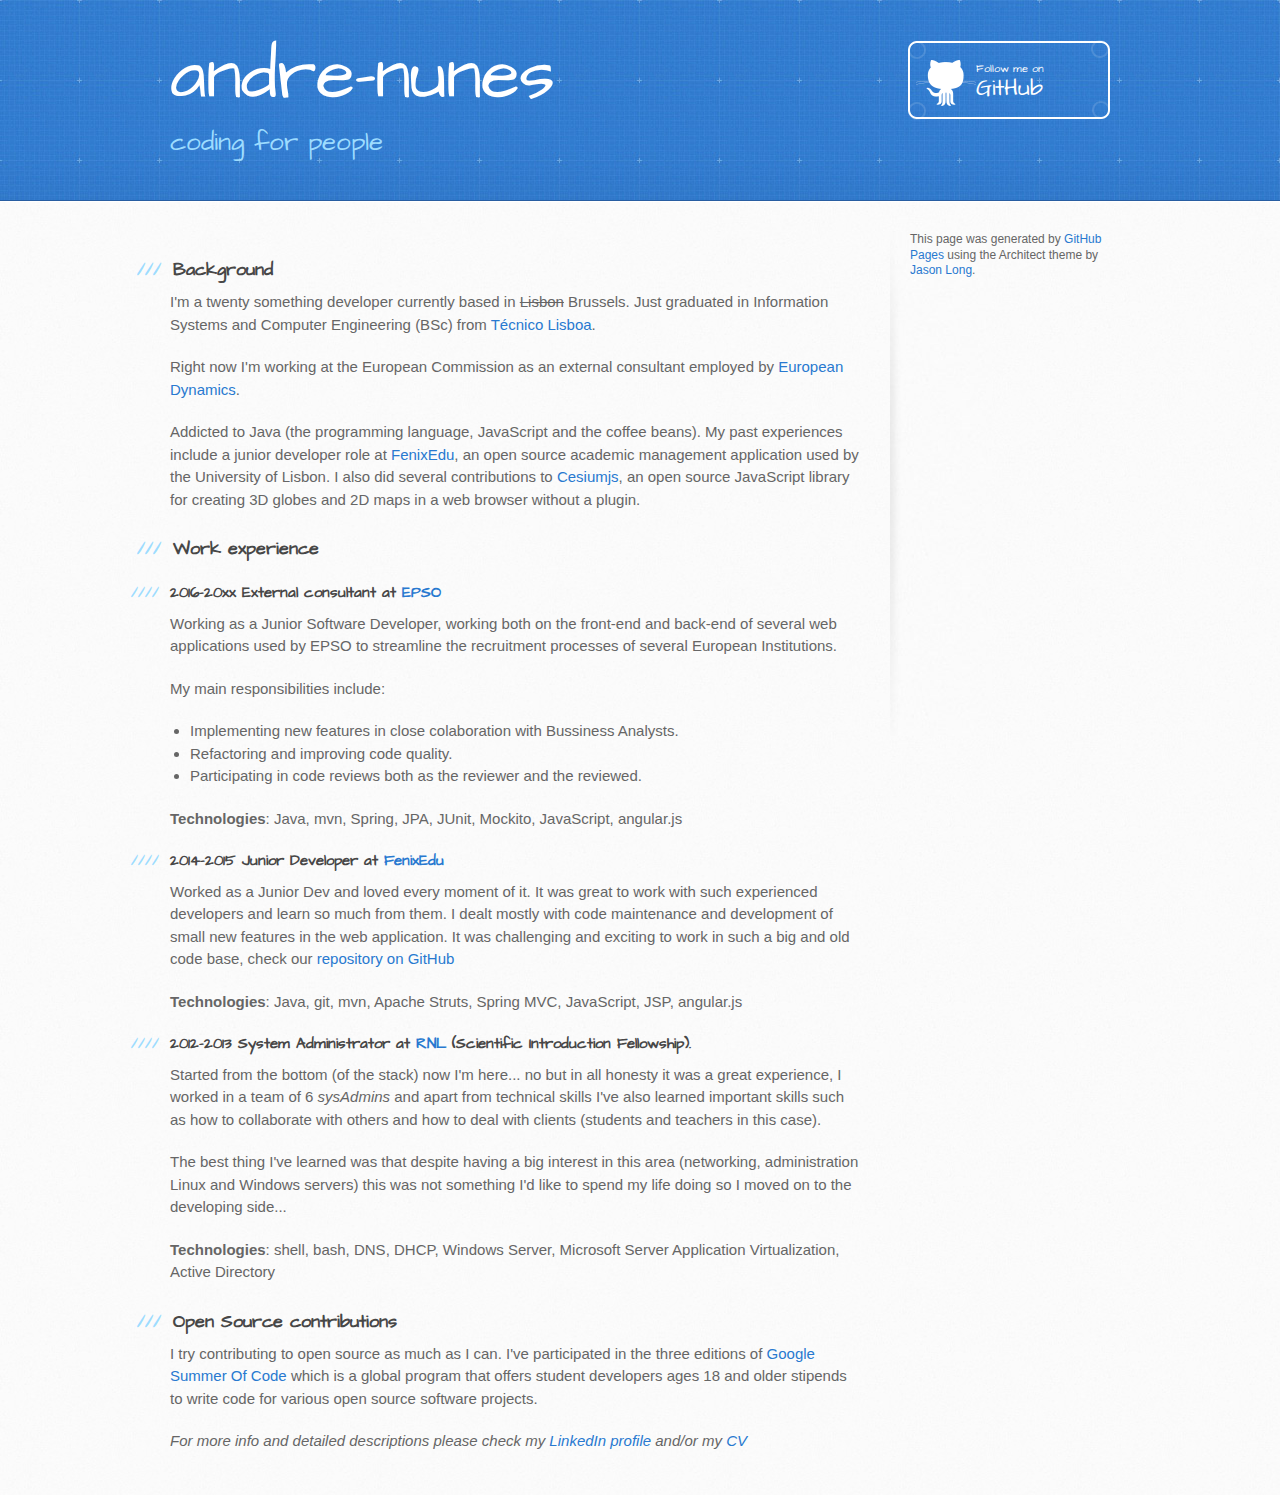
==== commit 47aeaaa5: "Update experience" ====
--- a/index.html
+++ b/index.html
@@ -35,13 +35,39 @@
 
 <p>Right now I'm working at the European Commission as an external consultant employed by <a href="http://www.eurodyn.com/">European Dynamics</a>.</p>
 
-<p>Addicted to Java (the programming language, JavaScript and the coffee beans). I've been gradually moving from Back-end into Front-end development, manly due to my previous role at <a href="http://fenixedu.org/">FenixEdu</a>, an open source academic management application used by the University of Lisbon. Also due to my contributions to <a href="http://cesiumjs.org/">Cesiumjs</a>, an open source JavaScript library for creating 3D globes and 2D maps in a web browser without a plugin.</p>
+<p>Addicted to Java (the programming language, JavaScript and the coffee beans). My past experiences include a junior developer role at <a href="http://fenixedu.org/">FenixEdu</a>, an open source academic management application used by the University of Lisbon. I also did several contributions to <a href="http://cesiumjs.org/">Cesiumjs</a>, an open source JavaScript library for creating 3D globes and 2D maps in a web browser without a plugin.</p>
 
 <h3>
 <a id="work-experience" class="anchor" href="#work-experience" aria-hidden="true"><span class="octicon octicon-link"></span></a>Work experience</h3>
 
+<!-- EURODYN -->
 <h4>
-<a id="2012-2013-system-administrator-at-rnl-scientific-introduction-fellowship" class="anchor" href="#2012-2013-system-administrator-at-rnl-scientific-introduction-fellowship" aria-hidden="true"><span class="octicon octicon-link"></span></a>2012-2013 System Administrator at <a href="https://rnl.tecnico.ulisboa.pt/">RNL</a> (Scientific Introduction Fellowship).</h4>
+<a id="eurodyn" class="anchor" href="#eurodyn" aria-hidden="true"><span class="octicon octicon-link"></span></a>2016-20xx External consultant at <a href="http://europa.eu/epso/index_en.htm">EPSO</a>
+</h4>
+
+<p>Working as a Junior Software Developer, working both on the front-end and back-end of several web applications used by EPSO to streamline the recruitment processes of several European Institutions.</p>
+
+<p>My main responsibilities include:</p>
+<ul>
+  <li>Implementing new features in close colaboration with Bussiness Analysts.</li>
+  <li>Refactoring and improving code quality.</li>
+  <li>Participating in code reviews both as the reviewer and the reviewed.</li>
+</ul>
+
+<p><strong>Technologies</strong>: Java, mvn, Spring, JPA, JUnit, Mockito, JavaScript, angular.js</p>
+
+<!-- FENIX -->
+<h4>
+<a id="fenixedu" class="anchor" href="#fenixedu" aria-hidden="true"><span class="octicon octicon-link"></span></a>2014-2015 Junior Developer at <a href="http://fenixedu.org/">FenixEdu</a>
+</h4>
+
+<p>Worked as a Junior Dev and loved every moment of it. It was great to work with such experienced developers and learn so much from them. I dealt mostly with code maintenance and development of small new features in the web application. It was challenging and exciting to work in such a big and old code base, check our <a href="https://github.com/FenixEdu/fenixedu-academic">repository on GitHub</a></p>
+
+<p><strong>Technologies</strong>: Java, git, mvn, Apache Struts, Spring MVC, JavaScript, JSP, angular.js</p>
+
+<!-- RNL -->
+<h4>
+<a id="rnl" class="anchor" href="#rnl" aria-hidden="true"><span class="octicon octicon-link"></span></a>2012-2013 System Administrator at <a href="https://rnl.tecnico.ulisboa.pt/">RNL</a> (Scientific Introduction Fellowship).</h4>
 
 <p>Started from the bottom (of the stack) now I'm here... no but in all honesty it was a great experience, I worked in a team of 6 <em>sysAdmins</em> and apart from technical skills I've also learned important skills such as how to collaborate with others and how to deal with clients (students and teachers in this case). </p>
 
@@ -49,18 +75,12 @@
 
 <p><strong>Technologies</strong>: shell, bash, DNS, DHCP, Windows Server, Microsoft Server Application Virtualization, Active Directory</p>
 
-<h4>
-<a id="2014-2015-junior-developer-at-fenixedu" class="anchor" href="#2015-now-junior-developer-at-fenixedu" aria-hidden="true"><span class="octicon octicon-link"></span></a>2014-2015 Junior Developer at <a href="http://fenixedu.org/">FenixEdu</a>
-</h4>
 
-<p>Worked as a Junior Dev and loved every moment of it. It was great to work with such experienced developers and learn so much from them. I dealt mostly with code maintenance and development of small new features in the web application. It was challenging and exciting to work in such a big and old code base, check our <a href="https://github.com/FenixEdu/fenixedu-academic">repository on GitHub</a></p>
-
-<p><strong>Technologies</strong>: Java, git, mvn, Apache Struts, Spring MVC, JavaScript, JSP, angular.js</p>
-
+<!-- OPEN SOURCE -->
 <h3>
 <a id="open-source-contributions" class="anchor" href="#open-source-contributions" aria-hidden="true"><span class="octicon octicon-link"></span></a>Open Source contributions</h3>
 
-<p>I try contributing to open source as much as I can. I've participated in the last three editions of <a href="https://developers.google.com/open-source/gsoc/">Google Summer Of Code</a> which is a global program that offers student developers ages 18 and older stipends to write code for various open source software projects.</p>
+<p>I try contributing to open source as much as I can. I've participated in the three editions of <a href="https://developers.google.com/open-source/gsoc/">Google Summer Of Code</a> which is a global program that offers student developers ages 18 and older stipends to write code for various open source software projects.</p>
 
 <p><em>For more info and detailed descriptions please check my <a href="http://www.linkedin.com/in/andregomesnunes">LinkedIn profile</a> and/or my <a href="data/AndreNunes-CV.pdf">CV</a></em></p>
         </section>
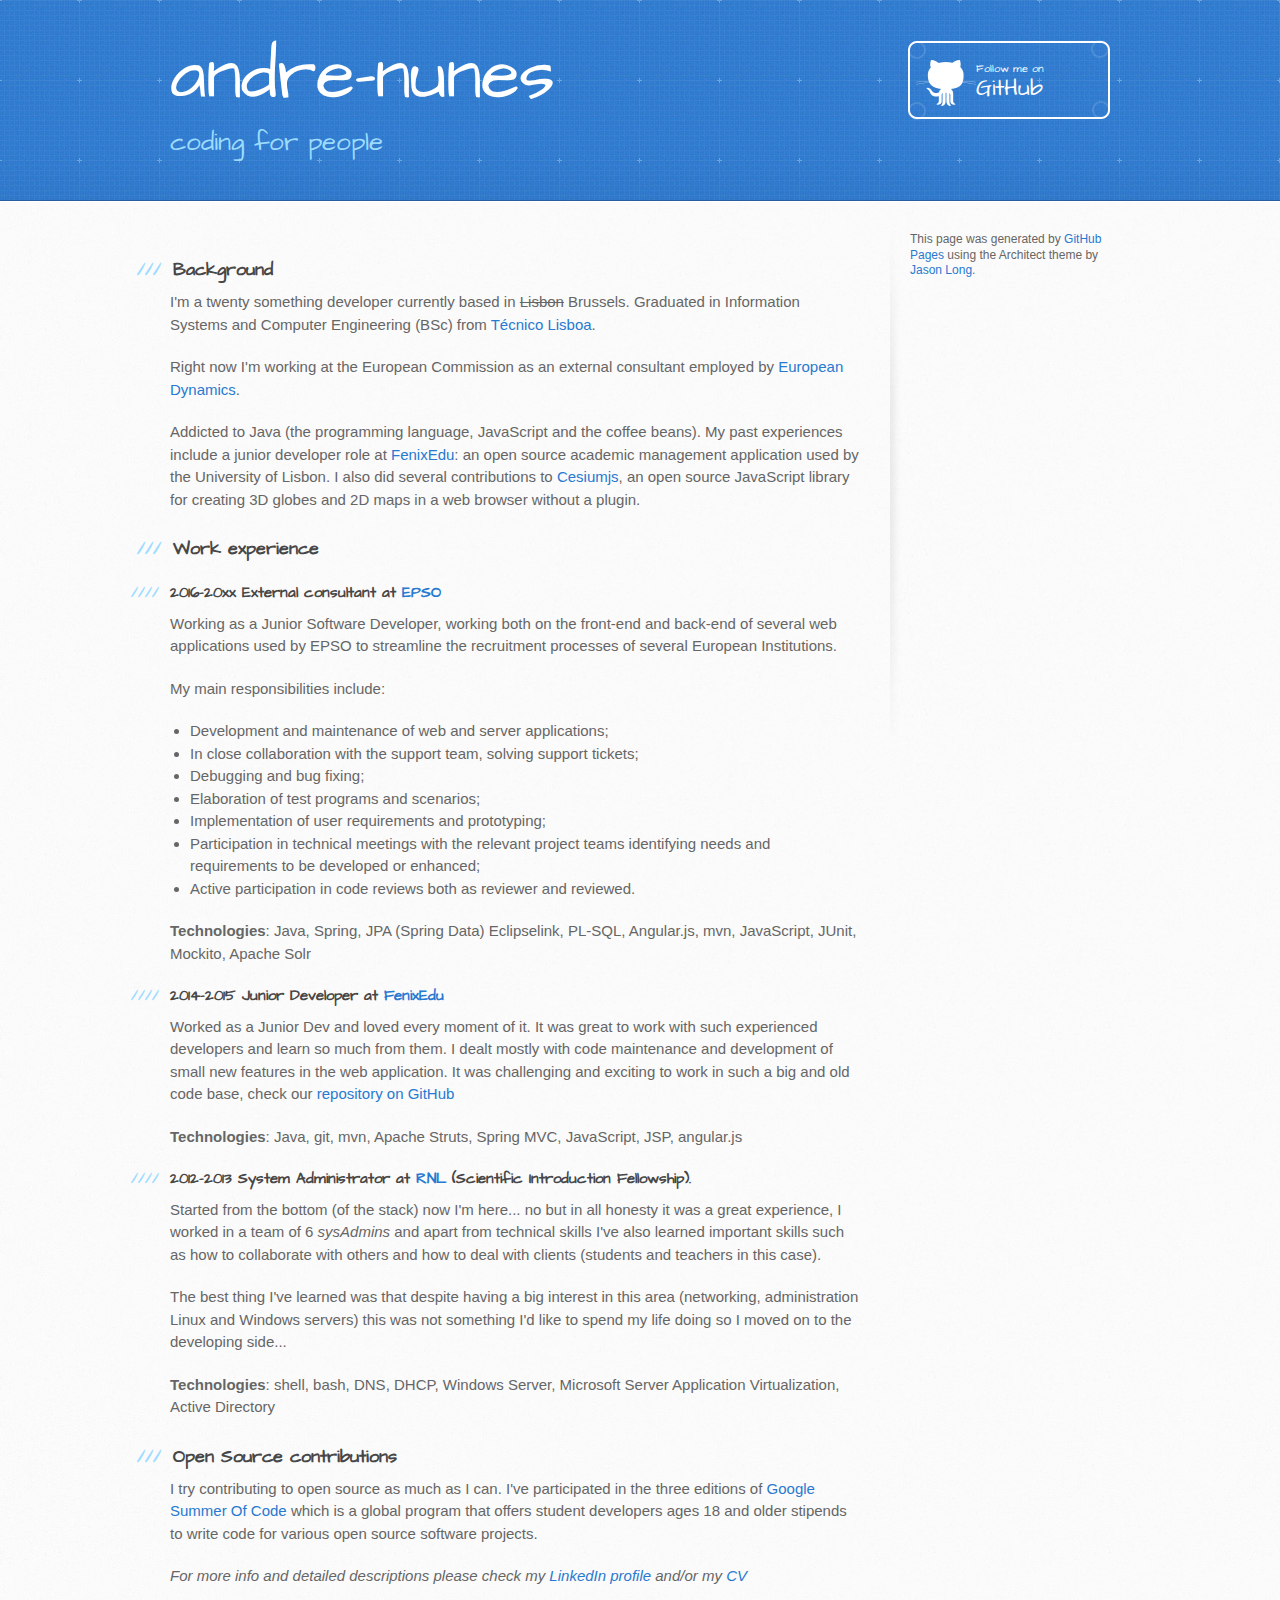
==== commit 4b3d6ad7: "Update past experiences" ====
--- a/index.html
+++ b/index.html
@@ -31,11 +31,11 @@
           <h3>
 <a id="background" class="anchor" href="#background" aria-hidden="true"><span class="octicon octicon-link"></span></a>Background</h3>
 
-<p>I'm a twenty something developer currently based in <del>Lisbon</del> Brussels. Just graduated in Information Systems and Computer Engineering (BSc) from <a href="https://tecnico.ulisboa.pt/en/">Técnico Lisboa</a>.</p>
+<p>I'm a twenty something developer currently based in <del>Lisbon</del> Brussels. Graduated in Information Systems and Computer Engineering (BSc) from <a href="https://tecnico.ulisboa.pt/en/">Técnico Lisboa</a>.</p>
 
 <p>Right now I'm working at the European Commission as an external consultant employed by <a href="http://www.eurodyn.com/">European Dynamics</a>.</p>
 
-<p>Addicted to Java (the programming language, JavaScript and the coffee beans). My past experiences include a junior developer role at <a href="http://fenixedu.org/">FenixEdu</a>, an open source academic management application used by the University of Lisbon. I also did several contributions to <a href="http://cesiumjs.org/">Cesiumjs</a>, an open source JavaScript library for creating 3D globes and 2D maps in a web browser without a plugin.</p>
+<p>Addicted to Java (the programming language, JavaScript and the coffee beans). My past experiences include a junior developer role at <a href="http://fenixedu.org/">FenixEdu</a>: an open source academic management application used by the University of Lisbon. I also did several contributions to <a href="http://cesiumjs.org/">Cesiumjs</a>, an open source JavaScript library for creating 3D globes and 2D maps in a web browser without a plugin.</p>
 
 <h3>
 <a id="work-experience" class="anchor" href="#work-experience" aria-hidden="true"><span class="octicon octicon-link"></span></a>Work experience</h3>
@@ -49,12 +49,16 @@
 
 <p>My main responsibilities include:</p>
 <ul>
-  <li>Implementing new features in close colaboration with Bussiness Analysts.</li>
-  <li>Refactoring and improving code quality.</li>
-  <li>Participating in code reviews both as the reviewer and the reviewed.</li>
+  <li>Development and maintenance of web and server applications;</li>
+  <li>In close collaboration with the support team, solving support tickets;</li>
+  <li>Debugging and bug fixing;</li>
+  <li>Elaboration of test programs and scenarios;</li>
+  <li>Implementation of user requirements and prototyping;</li>
+  <li>Participation in technical meetings with the relevant project teams identifying needs and requirements to be developed or enhanced;</li>
+  <li>Active participation in code reviews both as reviewer and reviewed.</li>
 </ul>
 
-<p><strong>Technologies</strong>: Java, mvn, Spring, JPA, JUnit, Mockito, JavaScript, angular.js</p>
+<p><strong>Technologies</strong>: Java, Spring, JPA (Spring Data) Eclipselink, PL-SQL, Angular.js, mvn, JavaScript, JUnit, Mockito, Apache Solr</p>
 
 <!-- FENIX -->
 <h4>
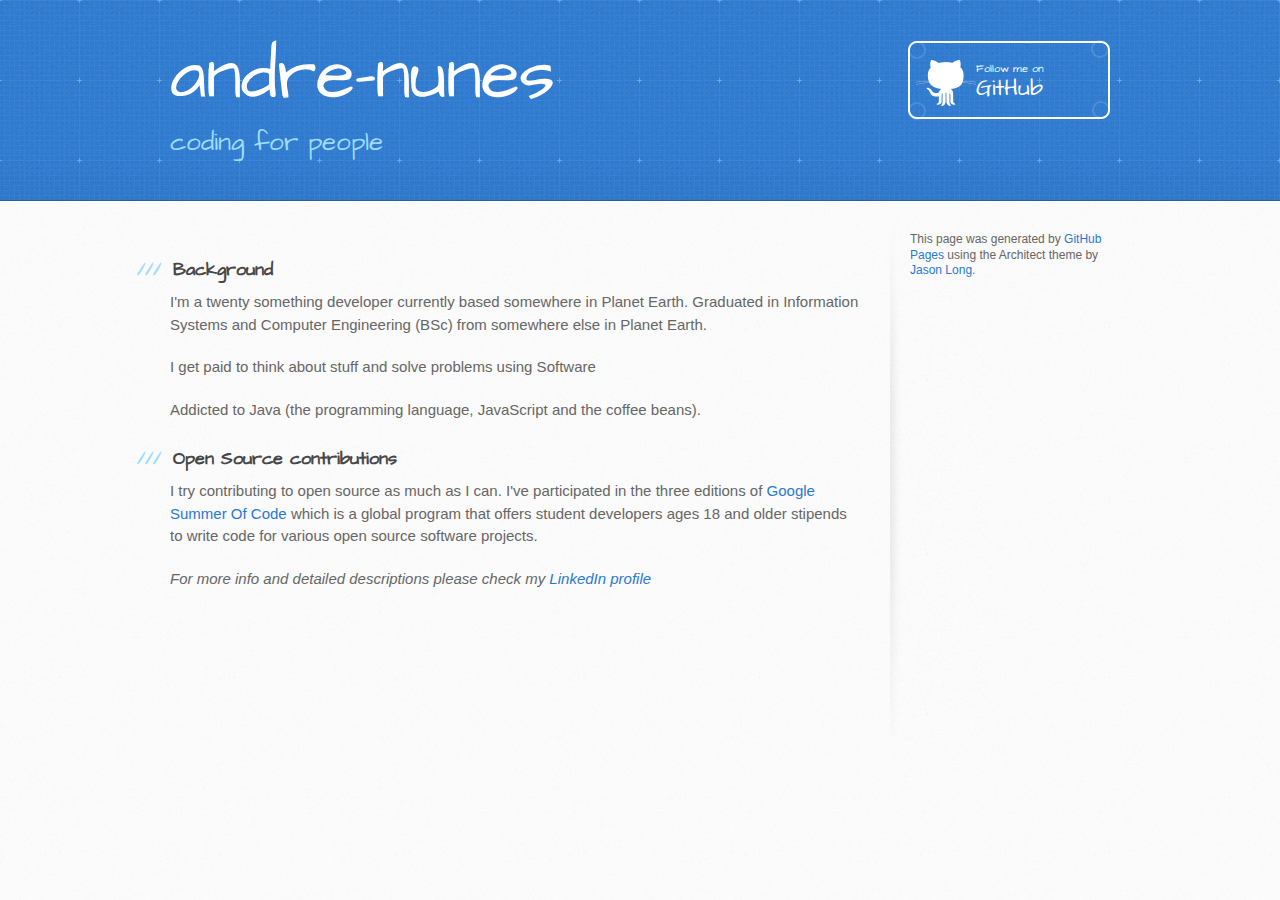
==== commit 89305d2c: "Update index.html" ====
--- a/index.html
+++ b/index.html
@@ -31,54 +31,11 @@
           <h3>
 <a id="background" class="anchor" href="#background" aria-hidden="true"><span class="octicon octicon-link"></span></a>Background</h3>
 
-<p>I'm a twenty something developer currently based in <del>Lisbon</del> Brussels. Graduated in Information Systems and Computer Engineering (BSc) from <a href="https://tecnico.ulisboa.pt/en/">Técnico Lisboa</a>.</p>
+<p>I'm a twenty something developer currently based somewhere in Planet Earth. Graduated in Information Systems and Computer Engineering (BSc) from somewhere else in Planet Earth.
 
-<p>Right now I'm working at the European Commission as an external consultant employed by <a href="http://www.eurodyn.com/">European Dynamics</a>.</p>
+<p>I get paid to think about stuff and solve problems using Software</p>
 
-<p>Addicted to Java (the programming language, JavaScript and the coffee beans). My past experiences include a junior developer role at <a href="http://fenixedu.org/">FenixEdu</a>: an open source academic management application used by the University of Lisbon. I also did several contributions to <a href="http://cesiumjs.org/">Cesiumjs</a>, an open source JavaScript library for creating 3D globes and 2D maps in a web browser without a plugin.</p>
-
-<h3>
-<a id="work-experience" class="anchor" href="#work-experience" aria-hidden="true"><span class="octicon octicon-link"></span></a>Work experience</h3>
-
-<!-- EURODYN -->
-<h4>
-<a id="eurodyn" class="anchor" href="#eurodyn" aria-hidden="true"><span class="octicon octicon-link"></span></a>2016-20xx External consultant at <a href="http://europa.eu/epso/index_en.htm">EPSO</a>
-</h4>
-
-<p>Working as a Junior Software Developer, working both on the front-end and back-end of several web applications used by EPSO to streamline the recruitment processes of several European Institutions.</p>
-
-<p>My main responsibilities include:</p>
-<ul>
-  <li>Development and maintenance of web and server applications;</li>
-  <li>In close collaboration with the support team, solving support tickets;</li>
-  <li>Debugging and bug fixing;</li>
-  <li>Elaboration of test programs and scenarios;</li>
-  <li>Implementation of user requirements and prototyping;</li>
-  <li>Participation in technical meetings with the relevant project teams identifying needs and requirements to be developed or enhanced;</li>
-  <li>Active participation in code reviews both as reviewer and reviewed.</li>
-</ul>
-
-<p><strong>Technologies</strong>: Java, Spring, JPA (Spring Data) Eclipselink, PL-SQL, Angular.js, mvn, JavaScript, JUnit, Mockito, Apache Solr</p>
-
-<!-- FENIX -->
-<h4>
-<a id="fenixedu" class="anchor" href="#fenixedu" aria-hidden="true"><span class="octicon octicon-link"></span></a>2014-2015 Junior Developer at <a href="http://fenixedu.org/">FenixEdu</a>
-</h4>
-
-<p>Worked as a Junior Dev and loved every moment of it. It was great to work with such experienced developers and learn so much from them. I dealt mostly with code maintenance and development of small new features in the web application. It was challenging and exciting to work in such a big and old code base, check our <a href="https://github.com/FenixEdu/fenixedu-academic">repository on GitHub</a></p>
-
-<p><strong>Technologies</strong>: Java, git, mvn, Apache Struts, Spring MVC, JavaScript, JSP, angular.js</p>
-
-<!-- RNL -->
-<h4>
-<a id="rnl" class="anchor" href="#rnl" aria-hidden="true"><span class="octicon octicon-link"></span></a>2012-2013 System Administrator at <a href="https://rnl.tecnico.ulisboa.pt/">RNL</a> (Scientific Introduction Fellowship).</h4>
-
-<p>Started from the bottom (of the stack) now I'm here... no but in all honesty it was a great experience, I worked in a team of 6 <em>sysAdmins</em> and apart from technical skills I've also learned important skills such as how to collaborate with others and how to deal with clients (students and teachers in this case). </p>
-
-<p>The best thing I've learned was that despite having a big interest in this area (networking, administration Linux and Windows servers) this was not something I'd like to spend my life doing so I moved on to the developing side...</p>
-
-<p><strong>Technologies</strong>: shell, bash, DNS, DHCP, Windows Server, Microsoft Server Application Virtualization, Active Directory</p>
-
+<p>Addicted to Java (the programming language, JavaScript and the coffee beans).</p>
 
 <!-- OPEN SOURCE -->
 <h3>
@@ -86,7 +43,7 @@
 
 <p>I try contributing to open source as much as I can. I've participated in the three editions of <a href="https://developers.google.com/open-source/gsoc/">Google Summer Of Code</a> which is a global program that offers student developers ages 18 and older stipends to write code for various open source software projects.</p>
 
-<p><em>For more info and detailed descriptions please check my <a href="http://www.linkedin.com/in/andregomesnunes">LinkedIn profile</a> and/or my <a href="data/AndreNunes-CV.pdf">CV</a></em></p>
+<p><em>For more info and detailed descriptions please check my <a href="http://www.linkedin.com/in/andregomesnunes">LinkedIn profile</a> </em></p>
         </section>
 
         <aside id="sidebar">
